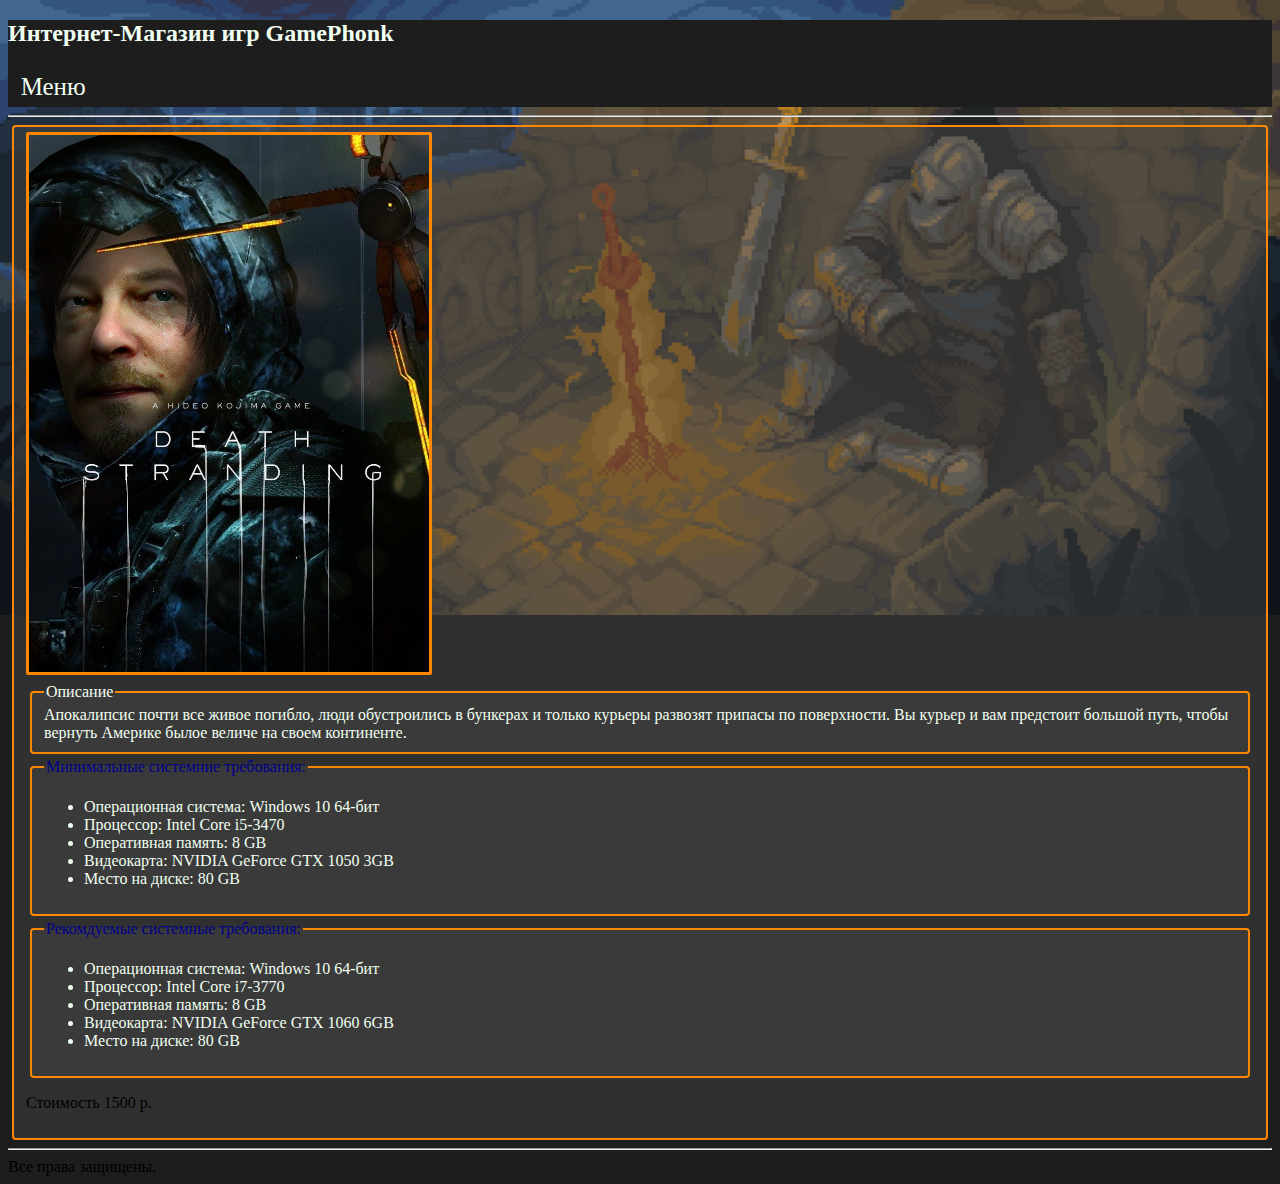
==== dsgame.html @ 7c7f5949 "Add files via upload" ====
<!DOCTYPE html>
<html lang="en">
<head>
    <meta charset="UTF-8">
    <meta name="viewport" content="width=device-width, initial-scale=1.0">
    <title>GamePhonk</title>
    <link rel="shortcut icon" href="phon/ico.png">
    <link rel="stylesheet" href="phon/style.css">
</head>
<body>
    <header class="header">
        <h2>Интернет-Магазин игр GamePhonk</h2>
        <span class="menu">
            Меню
         <a href="cotalog.html" class="aner">Связь с нами</a> 
         <a href="Sitekrut.html" class="aner">Назад в каталог</a>
        </span>
     </header>
    <hr>
    <fieldset class="fieldset">
    <img src="phon/dsgame.jpg" width="400">
<fieldset class="fieldset">
<legend>Описание</legend>
<leg>
Апокалипсис почти все живое погибло, люди обустроились в бункерах и только курьеры развозят припасы по поверхности. Вы курьер и вам предстоит большой путь, чтобы вернуть Америке былое величе на своем континенте.    
</leg>
</fieldset>
<fieldset class="fieldset">
<legend><span id="fonger1">Минимальные системние требования:</span></legend>
<ul id="hide">
    <li>Операционная система: Windows 10 64-бит</li>
    <li>Процессор: Intel Core i5-3470</li>
    <li>Оперативная память: 8 GB</li>
    <li>Видеокарта: NVIDIA GeForce GTX 1050 3GB</li>
    <li>Место на диске: 80 GB</li>
</ul>
</fieldset>
<fieldset class="fieldset">
<legend id="fonger2">Рекомдуемые системные требования:</legend>
<ul id = "hide1">
    <li>Операционная система: Windows 10 64-бит</li>
    <li>Процессор: Intel Core i7-3770</li>
    <li>Оперативная память: 8 GB</li>
    <li>Видеокарта: NVIDIA GeForce GTX 1060 6GB</li>
    <li>Место на диске: 80 GB</li>
</ul>
</fieldset>
<p>Стоимость 1500 р.</p>
</fieldset>
<hr>
    Все права защищены.
    <script src="phon/button.js"></script>
</body>
</html>
---- phon/style.css ----
body{
    background: #1d1d1d url(6.gif)no-repeat;
    background-size: 100%; 
    background-attachment: fixed;
 }   
leg{
    color:honeydew;
}
footer{
    padding: 0.8%;
        color:honeydew ;
    background-color: #242424;
    }
header{
color:honeydew;
background-color: #1d1d1d;
    }
li{
color: honeydew;
}
.color_p{
    color: honeydew;
    padding: 5px;
    background-color: #242424;
    border-radius: 4px ;
    margin: 4px;
    text-decoration: dashed;
    width: 70%;
}
.gertform{
    color: chartreuse;
    padding: 5px;
    background-color: #242424b7;
    border-radius: 4px;
    margin: 4px;
    text-decoration: dashed;
    width: 38%;
}
.aner {
    color:honeydew;
    font-size: 25px;
    border: 3px solid darkorange ;
    background-color: black;
    border-radius: 2px;
    line-height: 40px;
}
.fieldset{
    background-color: rgba(68, 68, 68, 0.5) ;
    border-radius: 4px;
    border:2px solid #ff8800;
    margin: 4px;
    text-decoration: dashed;
}

.hodor{
    font-size: 67px; 
    color:honeydew; 
    font-style: italic;
}
.logo {
    color:red;
    width: 200px;
    border-radius: 20px;
}
#fonger1{
    color: darkblue;
    cursor: pointer;
}
#fonger1:hover{
    transition: all 0.3s;
    color: rgb(255, 0, 0);
}
#fonger2{
    color: darkblue;
    cursor: pointer;
}
#fonger2:hover{
    transition: all 0.3s;
    color: red;
}
a:hover{ 
    color:#ff8800;
}
a:visited{
    color:#ee1100;
}

.menu{
    padding: 1%;
    padding-right: 10%;
        color:honeydew;
        overflow: hidden;
        cursor: default;
        font-size: 25px;
        line-height: 40px;
       
    }
.menu > a{
       display: none;
    
    }
.menu:hover a{
        display: inline ;
    }
 

fieldset > img{
    border-radius: 2px;
    border: 3px solid #ff8800;
}
legend{
    color: honeydew;
}
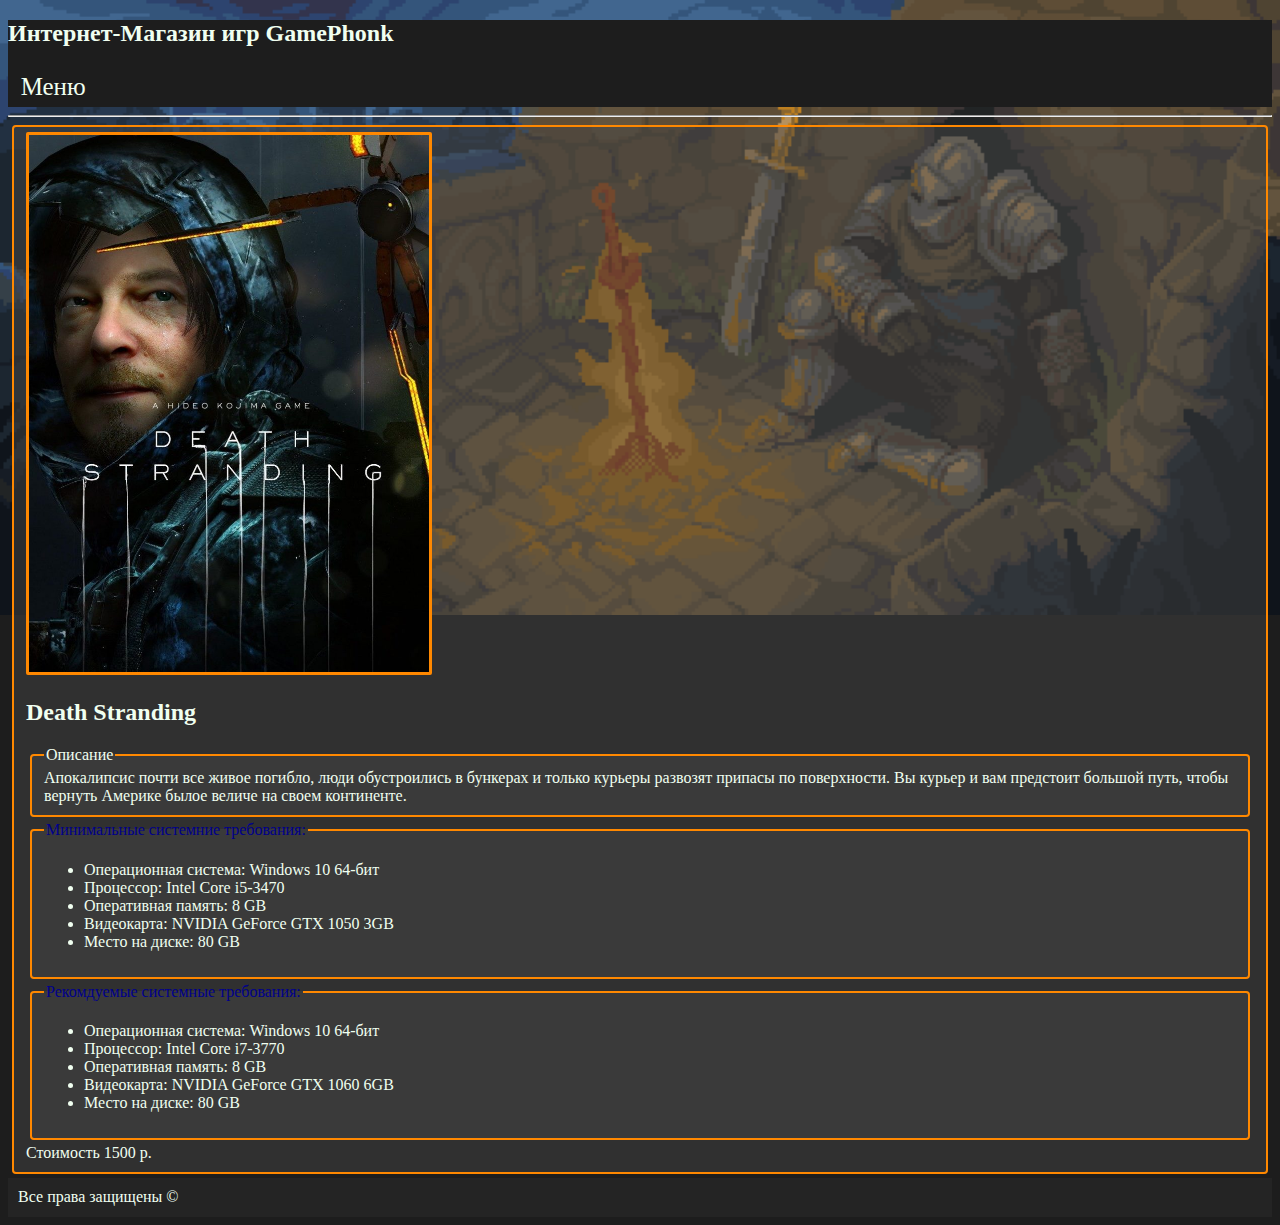
==== commit d899127c: "Add files via upload" ====
--- a/dsgame.html
+++ b/dsgame.html
@@ -19,6 +19,7 @@
     <hr>
     <fieldset class="fieldset">
     <img src="phon/dsgame.jpg" width="400">
+    <leg><h2>Death Stranding</h2></leg>
 <fieldset class="fieldset">
 <legend>Описание</legend>
 <leg>
@@ -45,10 +46,11 @@
     <li>Место на диске: 80 GB</li>
 </ul>
 </fieldset>
-<p>Стоимость 1500 р.</p>
+<leg>Стоимость 1500 р.</leg>
 </fieldset>
-<hr>
-    Все права защищены.
+<footer>
+    Все права защищены &copy;
+ </footer>
     <script src="phon/button.js"></script>
 </body>
 </html>